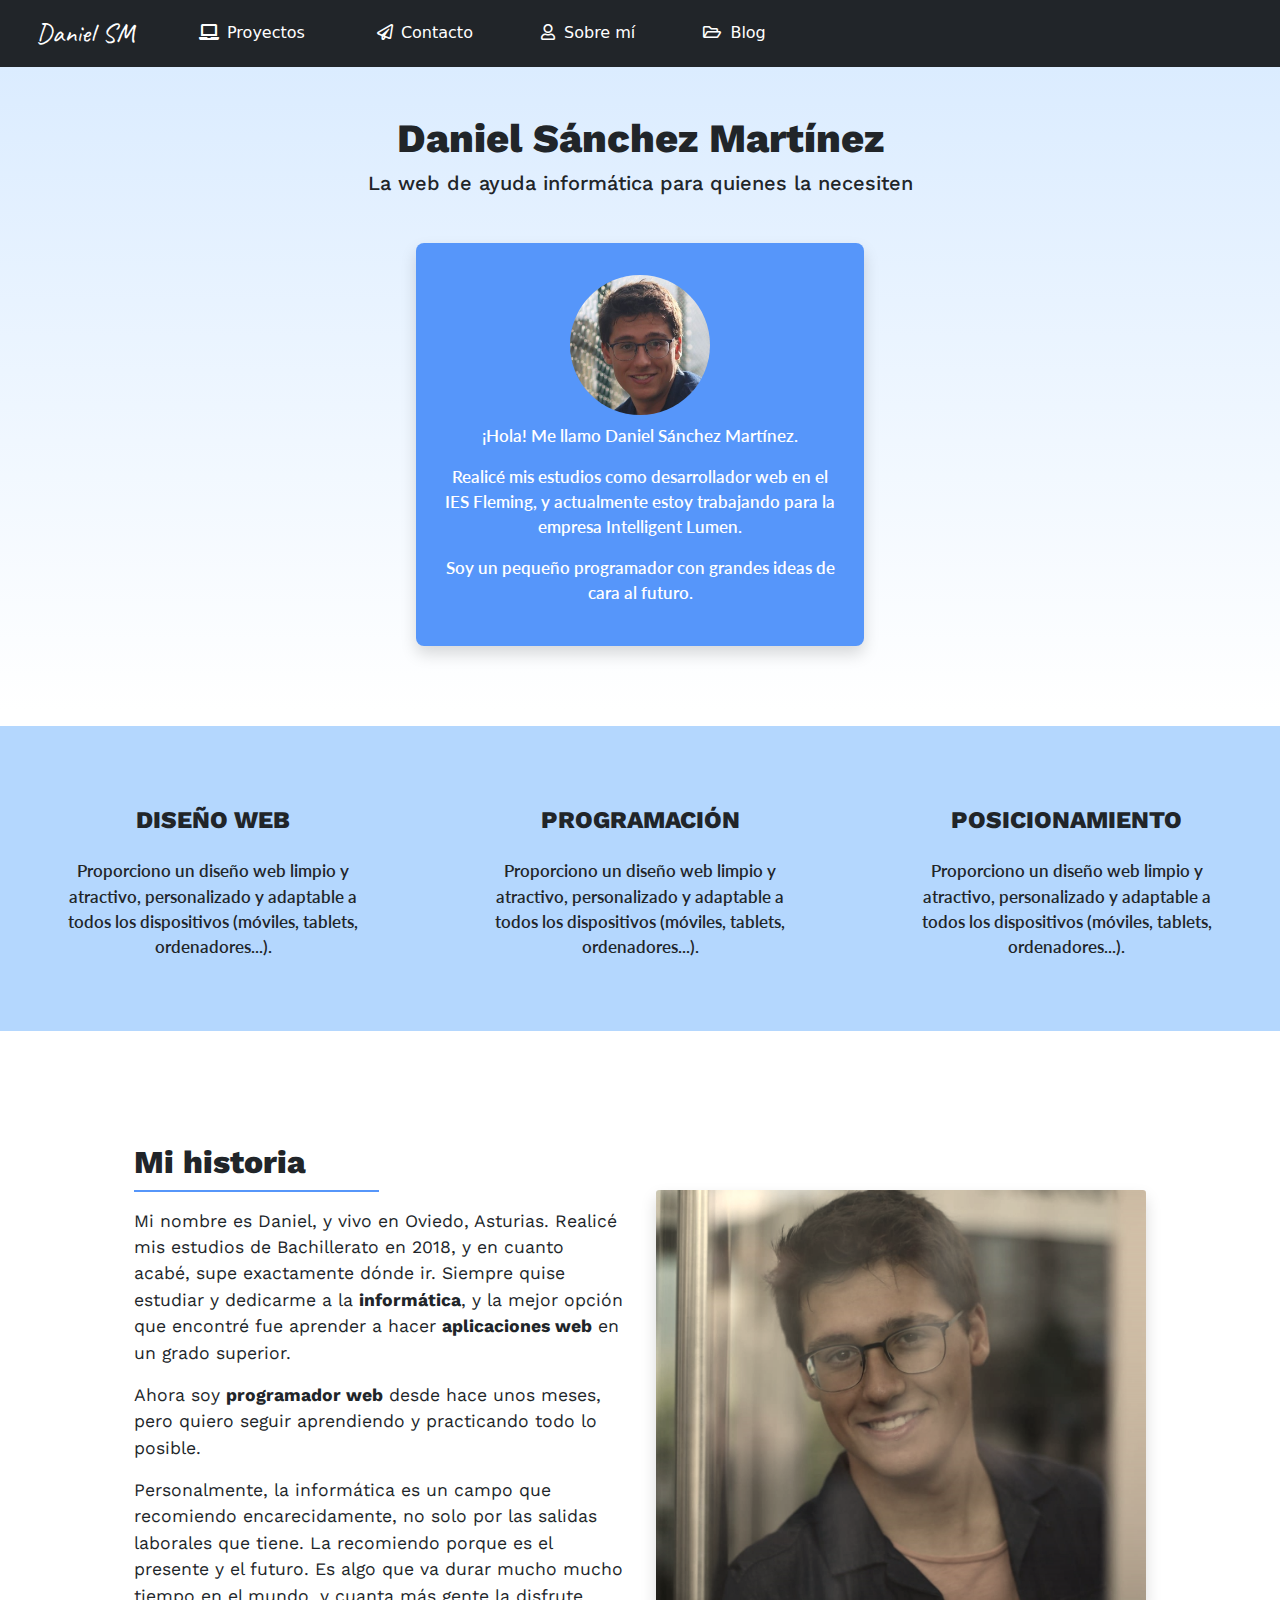
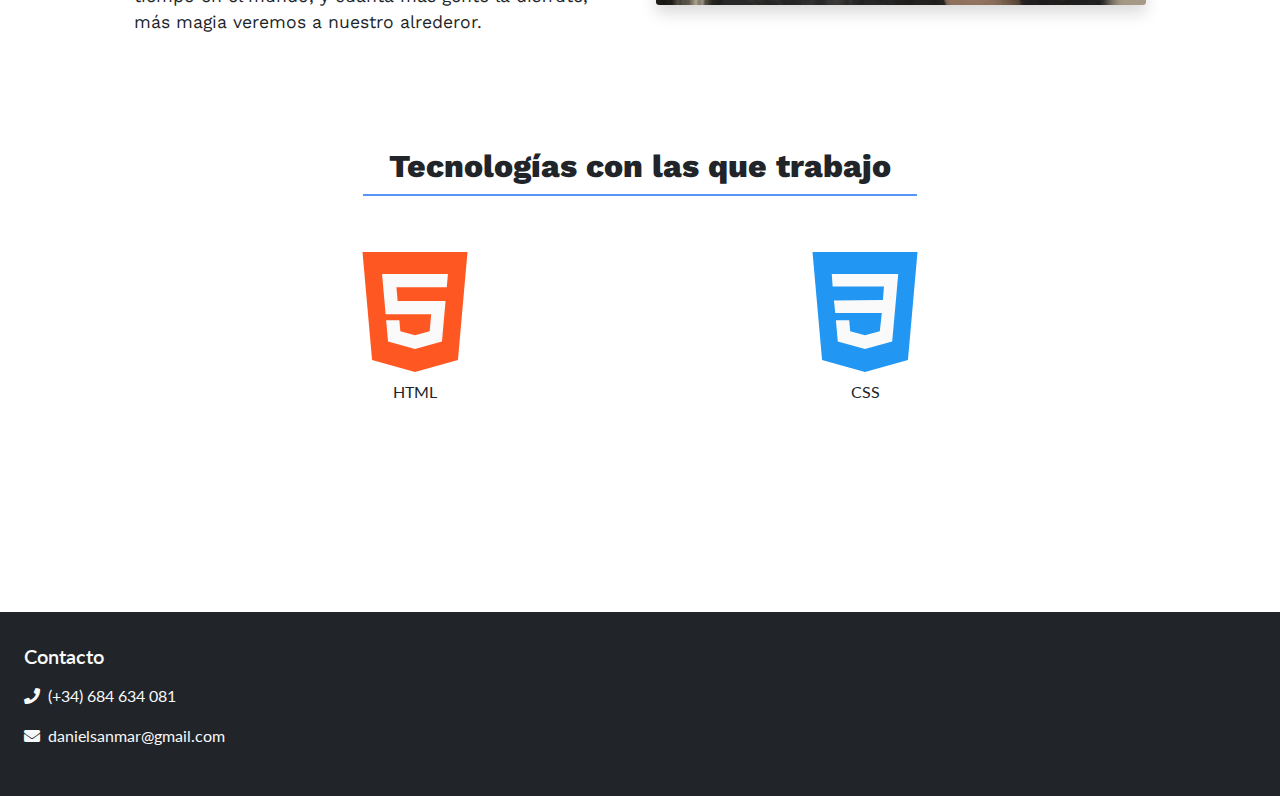
==== index.html @ 7ca1bd74 "Primeros pasos en la creación de una página web personal" ====
<!DOCTYPE html>
<html lang="es" dir="ltr">
  <head>
    <meta charset="utf-8">
    <meta name="viewport" content="width=device-width, initial-scale=1.0">
    <title> Web - Daniel Sánchez Martínez </title>
    <!-- CSS -->
    <link rel="stylesheet" href="bootstrap/css/bootstrap.min.css">
    <link rel="stylesheet" href="css/style.css">
    <link rel="stylesheet" href="css/mediaQuerys.css">
    <!-- JS -->
    <script src="bootstrap/js/bootstrap.min.js"></script>
    <script src="jquery/jquery.min.js"></script>
    <!-- FontAwesome -->
    <link href="https://use.fontawesome.com/releases/v5.0.4/css/all.css" rel="stylesheet">
  </head>
  <body>

    <!-- LOGO E ÍNDICE -->
    <nav class="navbar navbar-expand-lg navbar-dark bg-dark">
      <div class="container-fluid">
        <a class="navbar-brand mx-4" href="#">Daniel SM</a>
        <button class="navbar-toggler" type="button" data-bs-toggle="collapse" data-bs-target="#navbarSupportedContent" aria-controls="navbarSupportedContent" aria-expanded="false" aria-label="Toggle navigation">
          <span class="navbar-toggler-icon"></span>
        </button>
        <div class="collapse navbar-collapse" id="navbarSupportedContent">
          <ul class="navbar-nav me-auto mb-2 mb-lg-0 text-center text-lg-left">
            <li class="nav-item mx-4">
              <a class="nav-link active" href="#"><i class="fas fa-laptop px-2"></i></i>Proyectos</a>
            </li>
            <li class="nav-item mx-4">
              <a class="nav-link active" href=""><i class="far fa-paper-plane px-2"></i>Contacto</a>
            </li>
            <li class="nav-item mx-4">
              <a class="nav-link active" href="#about-me"><i class="far fa-user px-1"></i> Sobre mí</a>
            </li>
            <li class="nav-item mx-4">
              <a class="nav-link active" href="#"><i class="far fa-folder-open px-1"></i> Blog</a>
            </li>
          </ul>
        </div>
      </div>
    </nav>

    <!-- TÍTULO Y CAJA DE PRESENTACIÓN -->
    <header class="text-center pt-5 pb-3 bg-danger">

      <!-- Título y subtítulo -->
      <h1 class="title">Daniel Sánchez Martínez</h1>
      <h5 class="subtitle">La web de ayuda informática para quienes la necesiten</h5>

      <!-- Tarjeta de presentación -->
      <div class="profile mx-auto my-5 p-4 shadow">
        <img src="img/perfil.jpg" class="img-profile my-2">
        <p>¡Hola! Me llamo Daniel Sánchez Martínez.</p>
        <p>Realicé mis estudios como desarrollador web en el IES Fleming,
           y actualmente estoy trabajando para la empresa Intelligent Lumen.</p>
        <p>Soy un pequeño programador con grandes ideas de cara al futuro.</p>
      </div>

    </header>

    <!-- Datos a destacar -->
    <section class="row mx-auto d-flex justify-content-between py-3">

      <div class="skills col-12 col-lg-4 p-4 text-center">
        <div class="m-2 p-4 ">
          <h4 class="my-4">DISEÑO WEB</h4>
          <p>Proporciono un diseño web limpio y atractivo, personalizado y adaptable a
             todos los dispositivos (móviles, tablets, ordenadores...).</p>
        </div>
      </div>

      <div class="skills col-12 col-lg-4 p-4 text-center">
        <div class="m-2 p-4 ">
          <h4 class="my-4">PROGRAMACIÓN</h4>
          <p>Proporciono un diseño web limpio y atractivo, personalizado y adaptable a
             todos los dispositivos (móviles, tablets, ordenadores...).</p>
        </div>
      </div>

      <div class="skills col-12 col-lg-4 p-4 text-center">
        <div class="m-2 p-4 ">
          <h4 class="my-4">POSICIONAMIENTO</h4>
          <p>Proporciono un diseño web limpio y atractivo, personalizado y adaptable a
             todos los dispositivos (móviles, tablets, ordenadores...).</p>
        </div>
      </div>

    </section>


    <main class="main my-5">

      <section id="about-me" class="about container row px-5 justify-content-around mx-auto align-items-center my-5 py-5">

        <!-- Historia - Texto -->
        <div class="about-text col-6 px-3">

          <h2 class="mb-3 pb-2">Mi historia</h2>

          <p>Mi nombre es Daniel, y vivo en Oviedo, Asturias.
             Realicé mis estudios de Bachillerato en 2018, y en cuanto acabé, supe
             exactamente dónde ir.
             Siempre quise estudiar y dedicarme a la <b>informática</b>, y la mejor opción
             que encontré fue aprender a hacer <b>aplicaciones web</b> en un grado superior.</p>

          <p>Ahora soy <b>programador web</b> desde hace unos meses, pero quiero seguir aprendiendo
             y practicando todo lo posible.</p>

          <p>Personalmente, la informática es un campo que recomiendo encarecidamente,
             no solo por las salidas laborales que tiene. La recomiendo porque es el presente
             y el futuro. Es algo que va durar mucho mucho tiempo en el mundo, y cuanta más
             gente la disfrute, más magia veremos a nuestro alrederor.</p>

        </div>

        <!-- Historia - Imagen -->
        <div class="about-img col-6 px-3">
          <img src="img/yo1.jpg" class="shadow">
        </div>

      <section>

      <section id="knowledge" class="knowledge container row px-5 justify-content-around mx-auto align-items-center my-5 py-5">

        <h2 class="text-center b-3 pb-2">Tecnologías con las que trabajo</h2>

        <div class="icons d-flex align-content-center justify-content-around mt-5">

          <div class="icon text-center">
            <img src="icons/html.svg" class="mb-2" width="40%">
            <p>HTML</p>
          </div>

          <div class="icon text-center">
            <img src="icons/css.svg" class="mb-2" width="40%">
            <p>CSS</p>
          </div>

        </div>


      <section>

    </main>







    <!-- PIE DE PÁGINA -->
    <footer class="footer mt-auto py-3 bg-dark">
      <div class="container row text-light py-3">

        <div class="footer-contact text-light">
          <h5 class="mb-3">Contacto</h5>
          <p><i class="fas fa-phone pe-1"></i> (+34) 684 634 081</p>
          <p><i class="fas fa-envelope pe-1"></i> danielsanmar@gmail.com</p>
        </div>

      </div>
    </footer>


  </body>
</html>
---- css/style.css ----
@import url('https://fonts.googleapis.com/css2?family=Work+Sans:wght@300&display=swap');
@import url('https://fonts.googleapis.com/css2?family=Lato:wght@300&display=swap');
@import url('https://fonts.googleapis.com/css2?family=Caveat:wght@700&display=swap');

@font-face {
  font-family: retro;
  src: url(../img/retro.ttf);
  font-weight: bold;
}
/********************************************/
/* ELEMENTOS ESTRUCTURALES */
/********************************************/
html, body{
  margin: 0;
  padding: 0;
}
p, h5{
  font-family: 'Lato', sans-serif;
}

/********************************************/
/* HEADER Y NAVBAR */
/********************************************/
header{
  background-image: linear-gradient(#dbecff, #ffffff);
}
.navbar-brand{
  font-family: 'Caveat', cursive;
  font-size: 170%;
}
.nav-link{
  transition: 0.2s;
}
.nav-link:hover{
  color: #b4d7fe !important;
  transform: scale(1.05);
  text-shadow: 0 0 10px #5696fa !important;
  transition: 0.2s;
}
.title, .subtitle{
  font-family: 'Work Sans', sans-serif;
}
.title{
  font-weight: 800;
}
.profile{
  background: #5696fa;
  color: #ffffff;
  font-size: 105%;
  font-weight: 600;
  width: 35%;
  border-radius: 0.5rem;
}
.img-profile{
  width: 35%;
  border-radius: 50%;
}

/********************************************/
/* TRES CONTENEDORES DE HABILIDADES */
/********************************************/
.skills{
  font-size: 105%;
  font-weight: 600;
  background-color: #b4d7fe;
}
.skills div{
  transition: 0.2s;
  border-radius: 0.5rem;
}
.skills div:hover{
  box-shadow: 0 0 50px #5696fa !important;
  background-color: #d1e7ff;
  transform: scale(1.05);
  transition: 0.2s;
}
.skills h4{
  font-family: 'Work Sans', sans-serif;
  font-weight: 800;
}

/********************************************/
/* SECCIÓN SOBRE MÍ MISMO */
/********************************************/
.about-text h2{
  font-family: 'Work Sans', sans-serif;
  font-weight: 800;
  border-bottom: 2px solid #5696fa;
  width: 50%;
}

.about-text p{
  font-size: 110%;
  font-family: 'Work Sans', sans-serif;
}

.about-img img{
  width: 100%;
  border-radius: 0.2rem;
  filter: sepia(50%);
}

/********************************************/
/* SECCIÓN DE TECNOLOGÍAS */
/********************************************/
.knowledge h2{
  font-family: 'Work Sans', sans-serif;
  font-weight: 800;
  border-bottom: 2px solid #5696fa;
  width: 60%;
}


/* FOOTER */
.footer-contact h5{
  font-weight: 600;
}
---- css/mediaQuerys.css ----
@media only screen and (max-width: 768px) {

  p{
    font-size: 120%;
  }

  .profile{
    width: 80%;
  }

}

@media (min-width: 769px) {

}

@media (min-width: 992px) {

}

@media (min-width: 1200px) {

  p{
    font-size: 100%;
  }

  .profile{
    width: 35%;
  }

}
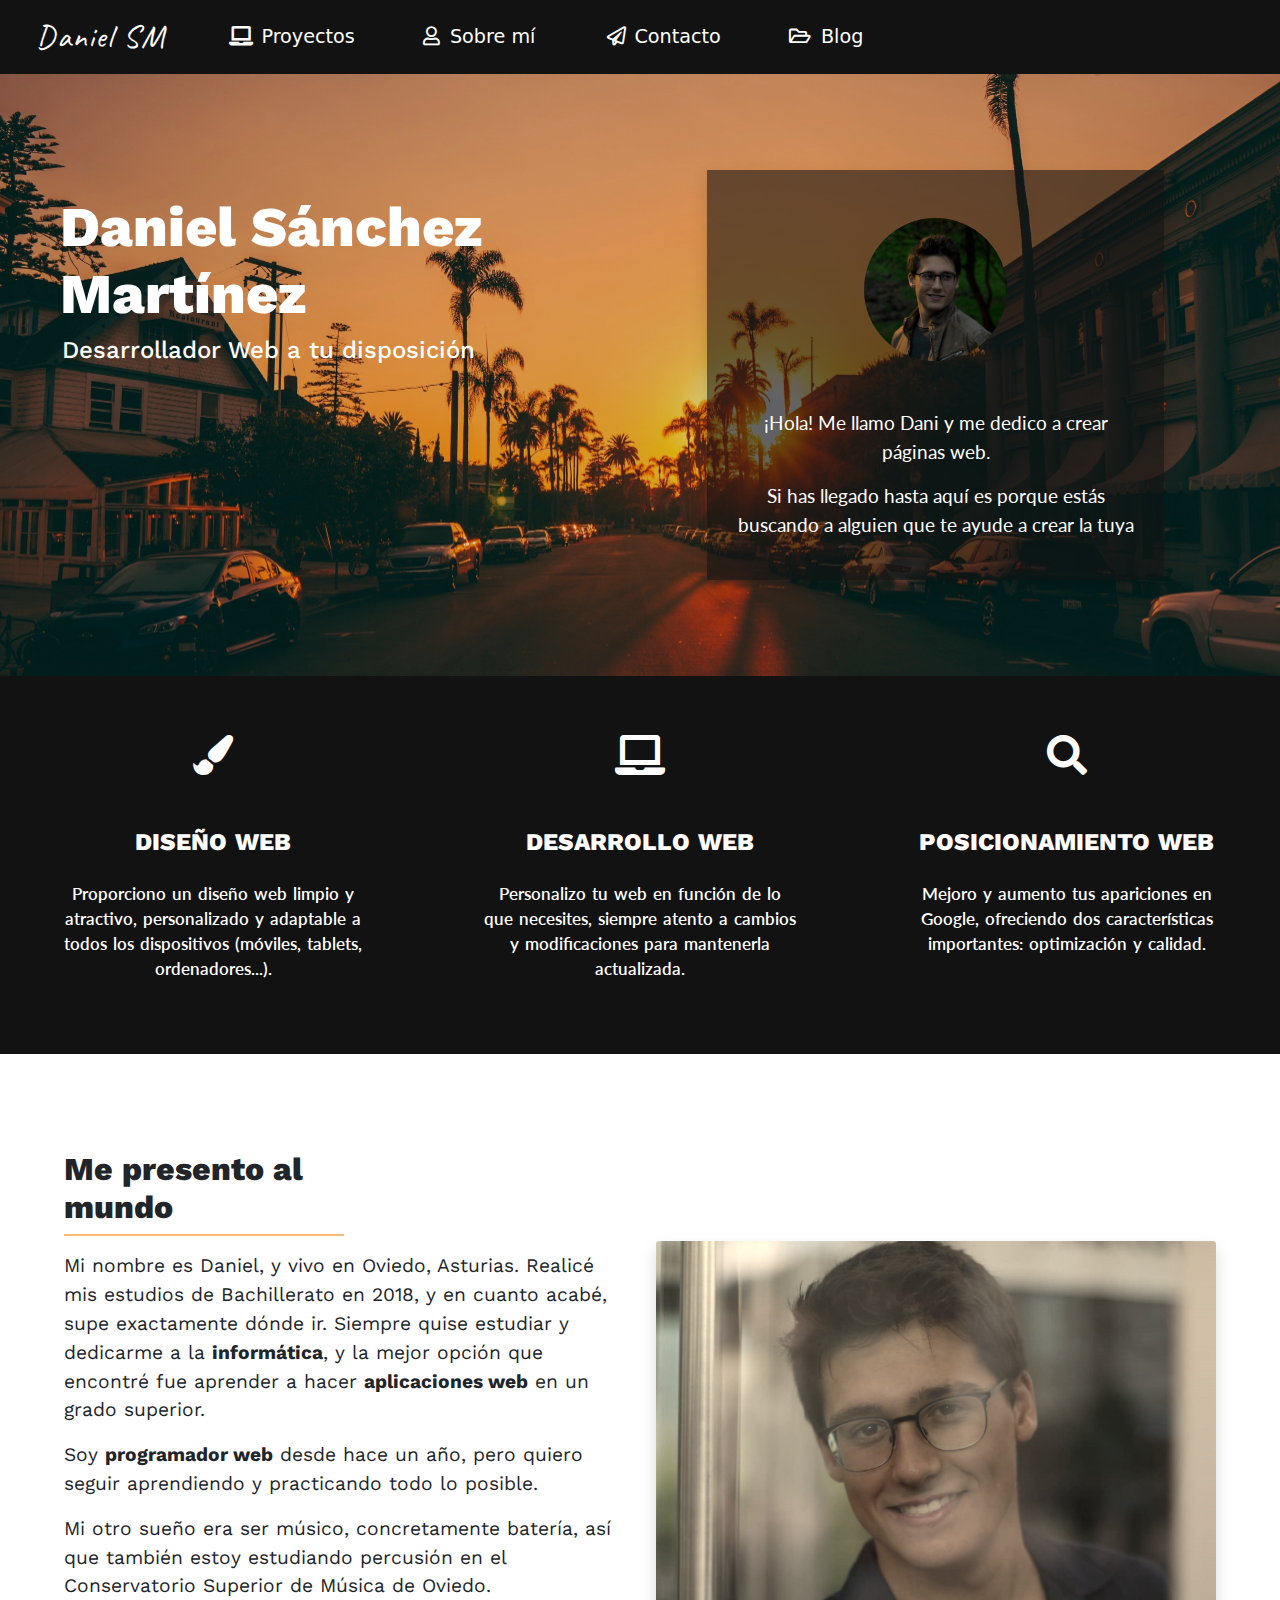
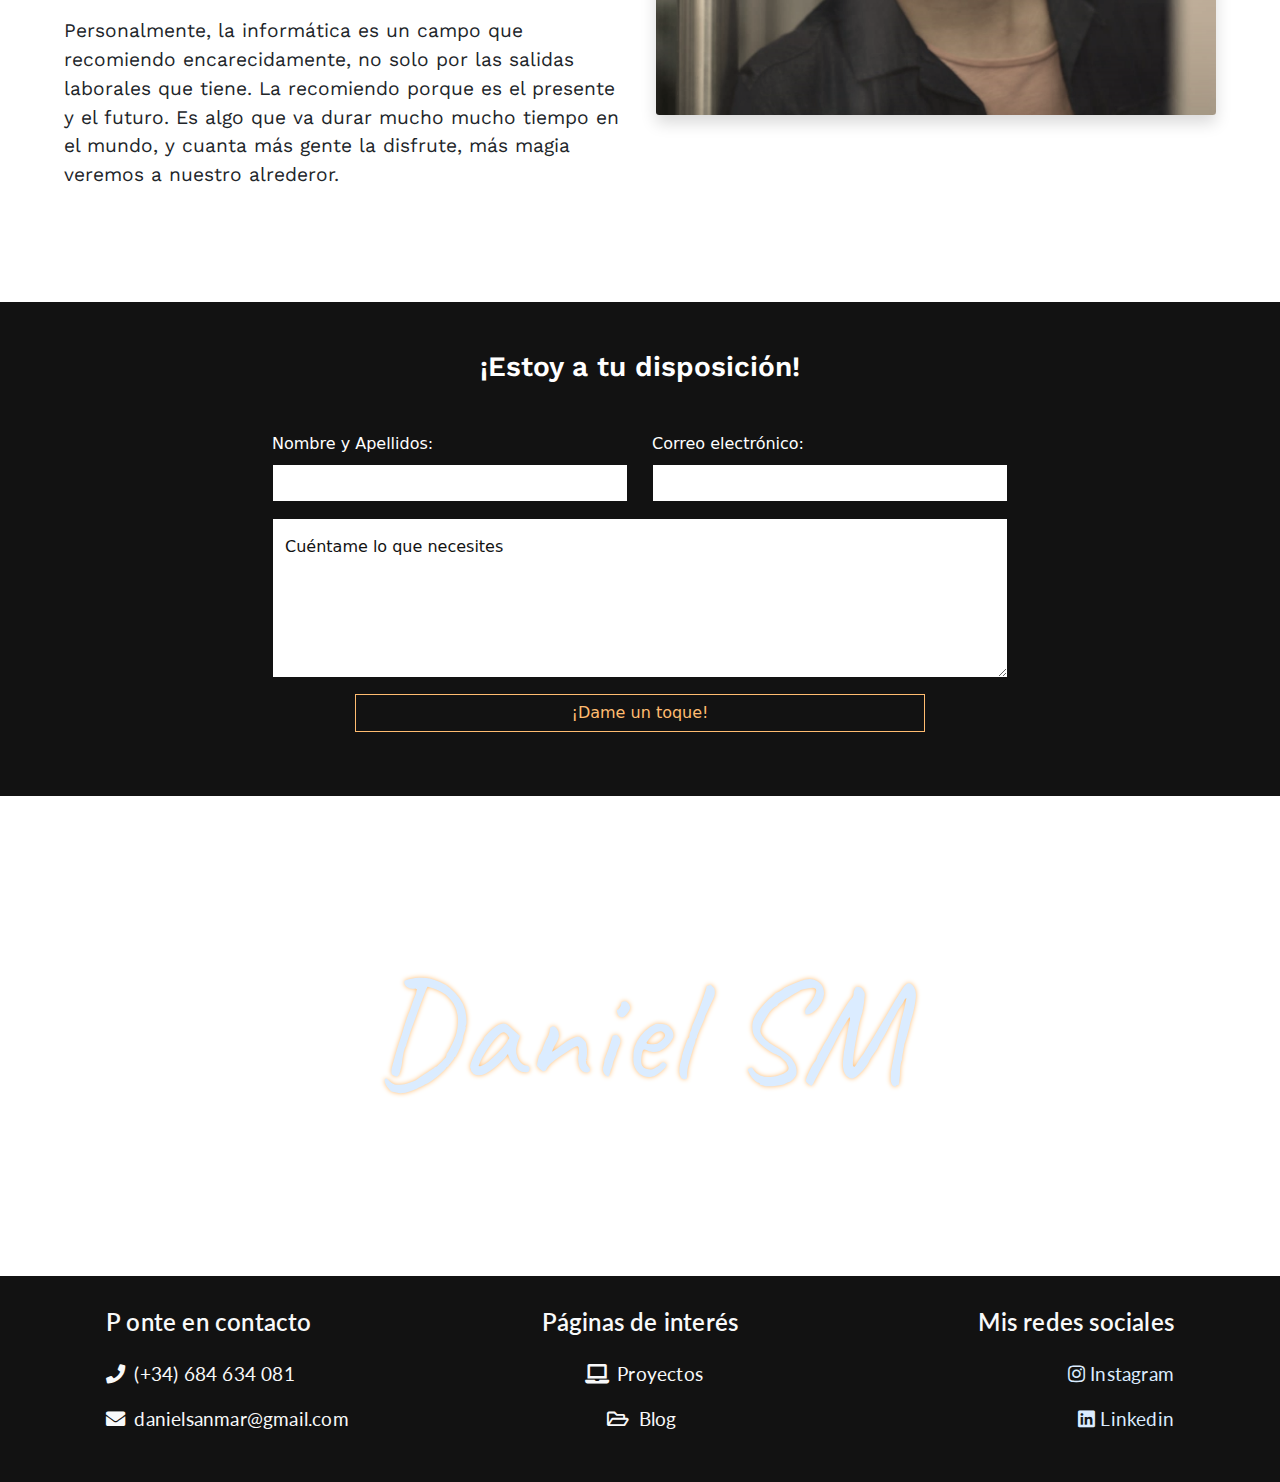
==== commit cae6bd1a: "Primer commit con git" ====
--- a/index.html
+++ b/index.html
@@ -6,13 +6,15 @@
     <title> Web - Daniel Sánchez Martínez </title>
     <!-- CSS -->
     <link rel="stylesheet" href="bootstrap/css/bootstrap.min.css">
-    <link rel="stylesheet" href="css/style.css">
+    <link rel="stylesheet" href="css/styles.css">
     <link rel="stylesheet" href="css/mediaQuerys.css">
     <!-- JS -->
     <script src="bootstrap/js/bootstrap.min.js"></script>
     <script src="jquery/jquery.min.js"></script>
     <!-- FontAwesome -->
     <link href="https://use.fontawesome.com/releases/v5.0.4/css/all.css" rel="stylesheet">
+    <!-- Favicon -->
+    <link rel="icon" type="image/svg" href="favicon.svg"/>
   </head>
   <body>
 
@@ -29,12 +31,12 @@
               <a class="nav-link active" href="#"><i class="fas fa-laptop px-2"></i></i>Proyectos</a>
             </li>
             <li class="nav-item mx-4">
-              <a class="nav-link active" href=""><i class="far fa-paper-plane px-2"></i>Contacto</a>
-            </li>
-            <li class="nav-item mx-4">
               <a class="nav-link active" href="#about-me"><i class="far fa-user px-1"></i> Sobre mí</a>
             </li>
             <li class="nav-item mx-4">
+              <a class="nav-link active" href="#contact"><i class="far fa-paper-plane px-2"></i>Contacto</a>
+            </li>
+            <li class="nav-item mx-4">
               <a class="nav-link active" href="#"><i class="far fa-folder-open px-1"></i> Blog</a>
             </li>
           </ul>
@@ -43,28 +45,31 @@
     </nav>
 
     <!-- TÍTULO Y CAJA DE PRESENTACIÓN -->
-    <header class="text-center pt-5 pb-3 bg-danger">
+    <header class="py-5 row">
 
       <!-- Título y subtítulo -->
-      <h1 class="title">Daniel Sánchez Martínez</h1>
-      <h5 class="subtitle">La web de ayuda informática para quienes la necesiten</h5>
+      <div class="presentation col-5 my-5 p-4 ms-5">
+        <h1 class="title">Daniel Sánchez Martínez</h1>
+        <h5 class="subtitle">Desarrollador Web a tu disposición</h5>
+      </div>
 
       <!-- Tarjeta de presentación -->
-      <div class="profile mx-auto my-5 p-4 shadow">
-        <img src="img/perfil.jpg" class="img-profile my-2">
-        <p>¡Hola! Me llamo Daniel Sánchez Martínez.</p>
-        <p>Realicé mis estudios como desarrollador web en el IES Fleming,
-           y actualmente estoy trabajando para la empresa Intelligent Lumen.</p>
-        <p>Soy un pequeño programador con grandes ideas de cara al futuro.</p>
+      <div class="profile text-center mx-auto my-5 p-4 shadow col-7">
+        <img src="img/perfil.jpg" class="img-profile mt-4 mb-5">
+        <p>¡Hola! Me llamo Dani y me dedico a crear páginas web.</p>
+        <p>Si has llegado hasta aquí es porque estás buscando a alguien que te ayude a crear la tuya
+        </p>
+        <p></p>
       </div>
 
     </header>
 
     <!-- Datos a destacar -->
-    <section class="row mx-auto d-flex justify-content-between py-3">
+    <section class="row mx-auto d-flex justify-content-between">
 
       <div class="skills col-12 col-lg-4 p-4 text-center">
-        <div class="m-2 p-4 ">
+        <div class="m-2 p-4">
+          <h1 class="mb-5"><i class="fas fa-paint-brush"></i></h1>
           <h4 class="my-4">DISEÑO WEB</h4>
           <p>Proporciono un diseño web limpio y atractivo, personalizado y adaptable a
              todos los dispositivos (móviles, tablets, ordenadores...).</p>
@@ -72,98 +77,129 @@
       </div>
 
       <div class="skills col-12 col-lg-4 p-4 text-center">
-        <div class="m-2 p-4 ">
-          <h4 class="my-4">PROGRAMACIÓN</h4>
-          <p>Proporciono un diseño web limpio y atractivo, personalizado y adaptable a
-             todos los dispositivos (móviles, tablets, ordenadores...).</p>
+        <div class="m-2 p-4">
+          <h1 class="mb-5"><i class="fas fa-laptop"></i></h1>
+          <h4 class="my-4">DESARROLLO WEB</h4>
+          <p>Personalizo tu web en función de lo que necesites, siempre atento
+             a cambios y modificaciones para mantenerla actualizada.
+          </p>
         </div>
       </div>
 
       <div class="skills col-12 col-lg-4 p-4 text-center">
-        <div class="m-2 p-4 ">
-          <h4 class="my-4">POSICIONAMIENTO</h4>
-          <p>Proporciono un diseño web limpio y atractivo, personalizado y adaptable a
-             todos los dispositivos (móviles, tablets, ordenadores...).</p>
+        <div class="m-2 p-4">
+          <h1 class="mb-5"><i class="fas fa-search"></i></i></h1>
+          <h4 class="my-4">POSICIONAMIENTO WEB</h4>
+          <p>Mejoro y aumento tus apariciones en Google, ofreciendo dos 
+            características importantes: optimización y calidad.</p>
         </div>
       </div>
 
     </section>
 
 
-    <main class="main my-5">
-
-      <section id="about-me" class="about container row px-5 justify-content-around mx-auto align-items-center my-5 py-5">
+    <main class="main my-5"> 
+
+      <section id="about-me" class="about row px-lg-5 justify-content-around mx-auto align-items-center my-5 py-5">
 
         <!-- Historia - Texto -->
-        <div class="about-text col-6 px-3">
-
-          <h2 class="mb-3 pb-2">Mi historia</h2>
+        <div class="about-text col-12 col-lg-6 px-3 container">
+
+          <h2 class="mb-3 pb-2">Me presento al mundo</h2>
 
           <p>Mi nombre es Daniel, y vivo en Oviedo, Asturias.
              Realicé mis estudios de Bachillerato en 2018, y en cuanto acabé, supe
              exactamente dónde ir.
              Siempre quise estudiar y dedicarme a la <b>informática</b>, y la mejor opción
-             que encontré fue aprender a hacer <b>aplicaciones web</b> en un grado superior.</p>
-
-          <p>Ahora soy <b>programador web</b> desde hace unos meses, pero quiero seguir aprendiendo
-             y practicando todo lo posible.</p>
+             que encontré fue aprender a hacer <b>aplicaciones web</b> en un grado superior.
+          </p>
+
+          <p>Soy <b>programador web</b> desde hace un año, pero quiero seguir aprendiendo
+             y practicando todo lo posible.
+          </p>
+
+          <p>Mi otro sueño era ser músico, concretamente batería, así que también estoy 
+             estudiando percusión en el Conservatorio Superior de Música de Oviedo.
+          </p>
 
           <p>Personalmente, la informática es un campo que recomiendo encarecidamente,
              no solo por las salidas laborales que tiene. La recomiendo porque es el presente
              y el futuro. Es algo que va durar mucho mucho tiempo en el mundo, y cuanta más
-             gente la disfrute, más magia veremos a nuestro alrederor.</p>
+             gente la disfrute, más magia veremos a nuestro alrederor.
+          </p>
 
         </div>
 
         <!-- Historia - Imagen -->
-        <div class="about-img col-6 px-3">
+        <div class="about-img col-12 col-lg-6 px-3">
           <img src="img/yo1.jpg" class="shadow">
         </div>
 
-      <section>
-
-      <section id="knowledge" class="knowledge container row px-5 justify-content-around mx-auto align-items-center my-5 py-5">
-
-        <h2 class="text-center b-3 pb-2">Tecnologías con las que trabajo</h2>
-
-        <div class="icons d-flex align-content-center justify-content-around mt-5">
-
-          <div class="icon text-center">
-            <img src="icons/html.svg" class="mb-2" width="40%">
-            <p>HTML</p>
+      </section>
+
+    </main>
+
+    <!-- Formulario de contacto -->
+    <section id="contact" class="contact">
+      <div class="container py-5">
+        <h3 class="text-center mb-5">¡Estoy a tu disposición!</h3>
+        <form class="form row justify-content-center">
+
+          <div class="mb-3 col-12 col-lg-4">
+            <label for="nombre" class="form-label">Nombre y Apellidos:</label>
+            <input type="text" class="form-control" id="nombre">
           </div>
 
-          <div class="icon text-center">
-            <img src="icons/css.svg" class="mb-2" width="40%">
-            <p>CSS</p>
+          <div class="mb-3 col-12 col-lg-4">
+            <label for="correo" class="form-label">Correo electrónico:</label>
+            <input type="email" class="form-control" id="correo">
           </div>
 
-        </div>
-
-
-      <section>
-
-    </main>
-
-
-
-
-
+          <div class="form-floating col-12 col-lg-8">
+            <textarea class="form-control" placeholder="Leave a comment here" id="mensaje" style="height:10rem"></textarea>
+            <label for="mensaje" class="px-4">Cuéntame lo que necesites</label>
+          </div>
+
+          <button type="submit" class="btn btn-outline-primary btn-send my-3">¡Dame un toque!</button>
+        </form>
+      </div>
+    </section>
+
+
+    <!-- Sección de relleno -->
+    <section class="fill text-center">
+      <p>Daniel SM</p>
+    </section>
 
 
     <!-- PIE DE PÁGINA -->
     <footer class="footer mt-auto py-3 bg-dark">
-      <div class="container row text-light py-3">
-
-        <div class="footer-contact text-light">
-          <h5 class="mb-3">Contacto</h5>
+      <div class="container row text-light py-3 mx-auto">
+
+        <div class="footer-contact text-light col-4">
+          <h5 class="mb-4">P onte en contacto</h5>
           <p><i class="fas fa-phone pe-1"></i> (+34) 684 634 081</p>
           <p><i class="fas fa-envelope pe-1"></i> danielsanmar@gmail.com</p>
         </div>
 
+        <div class="footer-contact text-light col-4 text-center">
+          <h5 class="mb-4">Páginas de interés</h5>
+          <p><i class="fas fa-laptop px-2"></i></i>Proyectos</p>
+          <p><i class="far fa-folder-open px-1"></i> Blog</p>
+        </div>
+
+        <div class="footer-contact text-light col-4 text-end">
+          <h5 class="mb-4">Mis redes sociales</h5>
+          <p class="social"><a href="https://www.instagram.com/"><i class="fab fa-instagram"></i> Instagram </a></p>
+          <p class="social"><a href="https://www.linkedin.com/"><i class="fab fa-linkedin"></i> Linkedin </a></p>
+        </div>
+
       </div>
     </footer>
 
 
   </body>
 </html>
+
+
+
--- a/css/styles.css
+++ b/css/styles.css
@@ -0,0 +1,282 @@
+@import url('https://fonts.googleapis.com/css2?family=Work+Sans:wght@300&display=swap');
+@import url('https://fonts.googleapis.com/css2?family=Lato:wght@300&display=swap');
+@import url('https://fonts.googleapis.com/css2?family=Caveat:wght@700&display=swap');
+
+/********************************************/
+/** VARIABLES                              **/
+/********************************************/
+
+:root{
+  /* Colores */
+  --color-primary: #ffbc70;
+  --color-secondary: #b4d7fe;
+  --color-light: #dbecff;
+  --color-dark: #121212;
+  --color-white: #ffffff;
+
+  /* Tamaños de fuente */
+  --font-xxl: 350%;
+  --font-xl: 200%;
+  --font-l: 150%;
+  --font-m: 120%;
+  --font-s: 100%;
+  --font-xs: 90%;
+
+  /* Grosores de fuente*/
+  --font-wmax: 800;
+  --font-wmin: 600;
+
+  /* Fuentes */
+  --font-lato: 'Lato', sans-serif;
+  --font-work: 'Work Sans', sans-serif;
+  --font-caveat: 'Caveat', cursive;
+
+  /* Transiciones */
+  --transition-mid: 0.4s;
+  --transition-fast: 0.2s;
+
+  /* Borde de esquinas */
+  --border-radius-none: 0px;
+  --border-radius-mid: 0.5rem;
+  --border-radius-big: 50%;
+  --border-radius-small: 0.2rem;
+}
+
+
+/********************************************/
+/** ELEMENTOS ESTRUCTURALES                **/
+/********************************************/
+html, body{
+  margin: 0;
+  padding: 0;
+  overflow-x: hidden;
+}
+p, h5{
+  font-family: 'Lato', sans-serif;
+}
+
+h3{
+  font-family: 'Work Sans', sans-serif;
+  font-weight: 600;
+}
+
+/********************************************/
+/** HEADER Y NAVBAR                        **/
+/********************************************/
+header{
+  background-image:     
+  linear-gradient(
+    rgba(0, 0, 0, 0.15),
+    rgba(0, 0, 0, 0.15)
+  ),url(../img/backgroundDiv1.jpg);
+  background-position: center;
+  background-repeat: no-repeat;
+  background-attachment: fixed;
+  background-size: 100%;
+}
+.navbar{
+  background-color: var(--color-dark) !important;
+}
+.navbar-brand{
+  font-family: var(--font-caveat);
+  font-size: var(--font-xl);
+  letter-spacing: 0.1rem;
+}
+.nav-link{
+  font-size: var(--font-m);
+  transition: var(--transition-fast);
+}
+.nav-link:hover{
+  color: var(--color-primary) !important;
+  transition: var(--transition-fast);
+}
+.title, .subtitle{
+  font-family: var(--font-work);
+  color: var(--color-white);
+}
+.title{
+  font-weight: var(--font-wmax);
+  font-size: var(--font-xxl) !important;
+}
+
+.subtitle{
+  font-size: var(--font-l) !important;
+  margin-left: 2px;
+}
+
+.profile{
+  background: #12121290;
+  color: var(--color-white);
+  font-size: var(--font-m);
+  font-weight: var(--font-min);
+  width: 35%;
+}
+.img-profile{
+  width: 35%;
+  border-radius: var(--border-radius-big);
+}
+
+/********************************************/
+/** TRES CONTENEDORES DE HABILIDADES       **/
+/********************************************/
+.skills{
+  word-spacing: 2px;
+  color: var(--color-white);
+  font-size: 105%;
+  font-weight: 600;
+  background-color: var(--color-dark);
+  transition: 0.3s;
+}
+
+.skills:hover{
+  box-shadow: 0px 0px 30px var(--color-dark);
+  transition:  var(--transition-fast); 
+  cursor: pointer;
+}
+
+.skills h4{
+  font-family: var(--font-work);
+  font-weight: var(--font-wmax);
+}
+
+/********************************************/
+/** SECCIÓN SOBRE MÍ MISMO                 **/
+/********************************************/
+.about-text h2{
+  font-family: var(--font-work);
+  font-weight: var(--font-wmax);
+  border-bottom: 2px solid var(--color-primary);
+  width: 50%;
+}
+
+.about-text p{
+  font-size: var(--font-m);
+  font-family: var(--font-work);
+}
+
+.about-img img{
+  width: 100%;
+  border-radius: var(--border-radius-small);
+  filter: sepia(50%);
+}
+
+/********************************************/
+/** SECCIÓN DEL FORMULARIO                 **/
+/********************************************/
+.contact{
+  background: var(--color-dark);
+  color: var(--color-white);
+}
+
+.form-control{
+  border: 1px solid var(--color-dark);
+  border-radius: var(--border-radius-none);
+}
+
+.form-control:focus{
+  outline: none !important;
+  box-shadow: 0px 0px 5px var(--color-primary);
+  border: 1px solid var(--color-primary);
+  border-radius: var(--border-radius-none);
+}
+
+.form-floating{
+  color: var(--color-dark)
+}
+
+.btn-send, .btn-send:hover{
+  border: 1px solid var(--color-primary);
+  border-radius: var(--border-radius-none);
+  color: var(--color-primary);
+  width: 50%;
+}
+.btn-send:hover{
+  background: var(--color-primary);
+  color: var(--color-dark);
+}
+
+.fill{
+  height: 30rem;
+  background-image: url(../img/backgroundDiv2.jpg);
+  background-position: center;
+  background-repeat: no-repeat;
+  background-attachment: fixed;
+  background-size: 100%;
+}
+
+.fill p{
+  color: var(--color-light);
+  font-size: 900%;
+  font-family: var(--font-caveat);
+  letter-spacing: 0.1rem;
+  padding-top: 8rem;
+  text-shadow: 0px 0px 5px var(--color-primary);
+}
+
+
+/********************************************/
+/** FOOTER                                 **/
+/********************************************/
+.footer{
+  background: var(--color-dark) !important;
+}
+.footer-contact{
+  letter-spacing: 0.2px;
+}
+
+.footer-contact h5{
+  font-weight: var(--font-wmin);
+  font-size: var(--font-l);
+}
+
+.footer-contact p{
+  font-size: var(--font-m);
+}
+
+.social a{
+  color: var(--color-light) !important;
+  text-decoration: none !important;
+  transition: var(--transition-fast);
+}
+
+.social a:hover{
+  color: var(--color-primary) !important;
+  transition: var(--transition-fast);
+}
+
+
+
+
+
+
+
+/********************************************/
+/** SCROLLBAR                              **/
+/********************************************/
+
+*::selection {
+  background-color: var(--color-primary);
+  color: var(--color-dark);
+}
+
+body::-webkit-scrollbar {
+    -webkit-appearance: none;
+}
+
+body::-webkit-scrollbar:vertical {
+    width: 1rem;
+}
+
+body::-webkit-scrollbar-thumb {
+    background-color: var(--color-dark);
+    border: 2px solid var(--color-white);
+}
+
+body::-webkit-scrollbar-thumb:hover {
+    background-color: #1f1f1f;
+    border: 2px solid var(--color-white);
+}
+
+/* body::-webkit-scrollbar-track {
+    
+} */
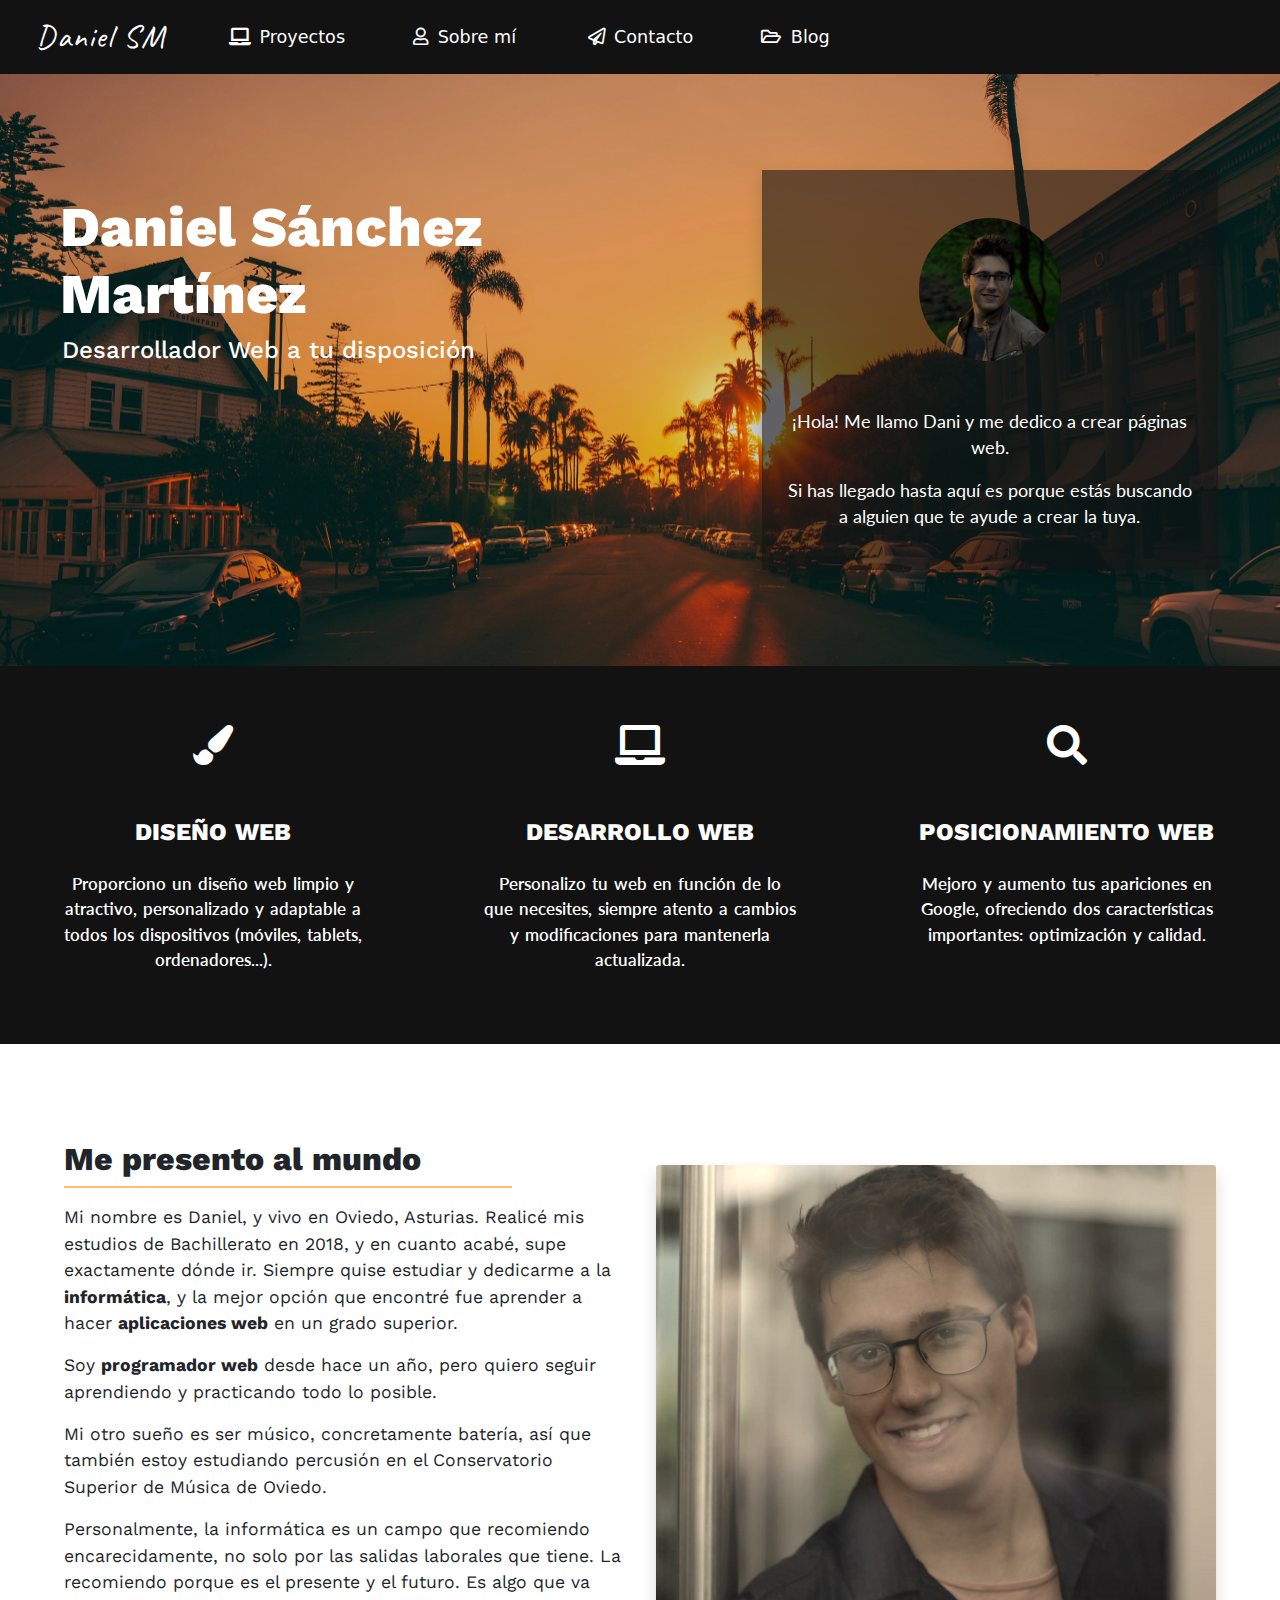
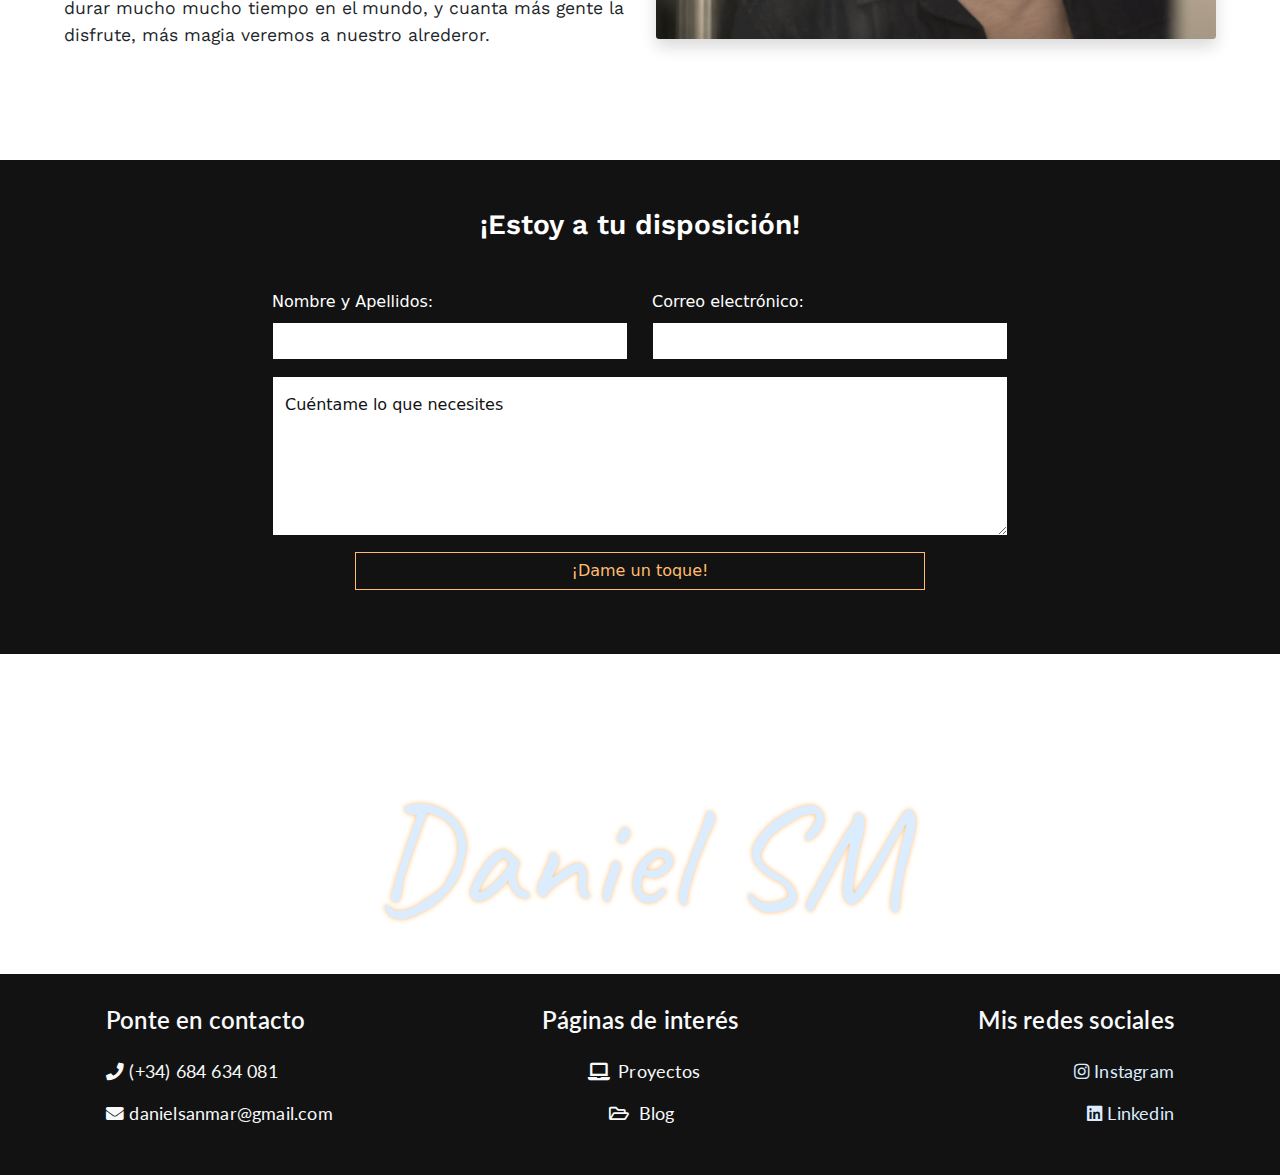
==== commit dbd44166: "Adaptado a móvil index.html" ====
--- a/index.html
+++ b/index.html
@@ -45,19 +45,19 @@
     </nav>
 
     <!-- TÍTULO Y CAJA DE PRESENTACIÓN -->
-    <header class="py-5 row">
+    <header class="py-xl-5 row">
 
       <!-- Título y subtítulo -->
-      <div class="presentation col-5 my-5 p-4 ms-5">
+      <div class="presentation col-12 col-xl-6 my-5 p-4 ms-xl-5 text-center text-xl-start">
         <h1 class="title">Daniel Sánchez Martínez</h1>
-        <h5 class="subtitle">Desarrollador Web a tu disposición</h5>
+        <h5 class="subtitle mt-5 mt-xl-0">Desarrollador Web a tu disposición</h5>
       </div>
 
       <!-- Tarjeta de presentación -->
-      <div class="profile text-center mx-auto my-5 p-4 shadow col-7">
+      <div class="profile text-center mx-auto my-5 p-4 shadow col-12 col-xl-6">
         <img src="img/perfil.jpg" class="img-profile mt-4 mb-5">
         <p>¡Hola! Me llamo Dani y me dedico a crear páginas web.</p>
-        <p>Si has llegado hasta aquí es porque estás buscando a alguien que te ayude a crear la tuya
+        <p>Si has llegado hasta aquí es porque estás buscando a alguien que te ayude a crear la tuya.
         </p>
         <p></p>
       </div>
@@ -118,7 +118,7 @@
              y practicando todo lo posible.
           </p>
 
-          <p>Mi otro sueño era ser músico, concretamente batería, así que también estoy 
+          <p>Mi otro sueño es ser músico, concretamente batería, así que también estoy 
              estudiando percusión en el Conservatorio Superior de Música de Oviedo.
           </p>
 
@@ -131,7 +131,7 @@
         </div>
 
         <!-- Historia - Imagen -->
-        <div class="about-img col-12 col-lg-6 px-3">
+        <div class="about-img col-12 col-lg-6 px-3 mt-4 mt-xl-0">
           <img src="img/yo1.jpg" class="shadow">
         </div>
 
@@ -176,22 +176,22 @@
     <footer class="footer mt-auto py-3 bg-dark">
       <div class="container row text-light py-3 mx-auto">
 
-        <div class="footer-contact text-light col-4">
-          <h5 class="mb-4">P onte en contacto</h5>
-          <p><i class="fas fa-phone pe-1"></i> (+34) 684 634 081</p>
-          <p><i class="fas fa-envelope pe-1"></i> danielsanmar@gmail.com</p>
-        </div>
-
-        <div class="footer-contact text-light col-4 text-center">
+        <div class="footer-contact text-light col-12 col-xl-4 my-3 my-xl-0">
+          <h5 class="mb-4">Ponte en contacto</h5>
+          <p><i class="fas fa-phone pe-1 px-2 px-xl-0"></i> (+34) 684 634 081</p>
+          <p><i class="fas fa-envelope pe-1 px-2 px-xl-0"></i> danielsanmar@gmail.com</p>
+        </div>
+
+        <div class="footer-contact text-light col-12 col-xl-4 text-start text-xl-center my-3 my-xl-0">
           <h5 class="mb-4">Páginas de interés</h5>
           <p><i class="fas fa-laptop px-2"></i></i>Proyectos</p>
-          <p><i class="far fa-folder-open px-1"></i> Blog</p>
-        </div>
-
-        <div class="footer-contact text-light col-4 text-end">
+          <p><i class="far fa-folder-open px-2 px-xl-1"></i> Blog</p>
+        </div>
+
+        <div class="footer-contact text-light col-12 col-xl-4 text-start text-xl-end my-3 my-xl-0">
           <h5 class="mb-4">Mis redes sociales</h5>
-          <p class="social"><a href="https://www.instagram.com/"><i class="fab fa-instagram"></i> Instagram </a></p>
-          <p class="social"><a href="https://www.linkedin.com/"><i class="fab fa-linkedin"></i> Linkedin </a></p>
+          <p class="social px-2 px-xl-0"><a href="https://www.instagram.com/"><i class="fab fa-instagram"></i>  Instagram </a></p>
+          <p class="social px-2 px-xl-0"><a href="https://www.linkedin.com/"><i class="fab fa-linkedin"></i>  Linkedin </a></p>
         </div>
 
       </div>
--- a/css/styles.css
+++ b/css/styles.css
@@ -18,7 +18,7 @@
   --font-xxl: 350%;
   --font-xl: 200%;
   --font-l: 150%;
-  --font-m: 120%;
+  --font-m: 110%;
   --font-s: 100%;
   --font-xs: 90%;
 
@@ -74,6 +74,19 @@
   background-attachment: fixed;
   background-size: 100%;
 }
+.navbar-toggler, .navbar-toggler:focus, .navbar-toggler:active{
+  border: 0px solid transparent !important;
+  outline: none !important;
+  color: transparent !important;
+}
+.navbar-toggler-icon{
+  color: var(--color-white) !important;
+  transition: var(--transition-fast);
+}
+.navbar-toggler-icon:hover{
+  color: var(--color-primary) !important;
+  transition: var(--transition-fast);
+}
 .navbar{
   background-color: var(--color-dark) !important;
 }
@@ -98,12 +111,10 @@
   font-weight: var(--font-wmax);
   font-size: var(--font-xxl) !important;
 }
-
 .subtitle{
   font-size: var(--font-l) !important;
   margin-left: 2px;
 }
-
 .profile{
   background: #12121290;
   color: var(--color-white);
@@ -146,7 +157,7 @@
   font-family: var(--font-work);
   font-weight: var(--font-wmax);
   border-bottom: 2px solid var(--color-primary);
-  width: 50%;
+  width: 80%;
 }
 
 .about-text p{
--- a/css/mediaQuerys.css
+++ b/css/mediaQuerys.css
@@ -1,8 +1,26 @@
-
+/********************************************/
+/** MÓVILES                                **/
+/********************************************/
 @media only screen and (max-width: 768px) {
 
   p{
     font-size: 120%;
+  }
+
+  header{
+    background-size: 300% !important;
+  }
+
+  .fill{
+    background-size: 500% !important;
+    height: 20rem;
+  }
+
+  .fill p{
+    padding-left: 3rem;
+    padding-right: 3.8rem;
+    font-size: 600%;
+    padding-top: 1rem;
   }
 
   .profile{
@@ -11,14 +29,30 @@
 
 }
 
-@media (min-width: 769px) {
+/********************************************/
+/** MÓVILES EN HORIZONTAL                  **/
+/********************************************/
+@media (min-width: 630px) {
+  .fill{
+    height: 20rem;
+  }
+
+  .fill p{
+    padding-top: 6rem;
+  }
 
 }
 
+/********************************************/
+/** TABLETS                                **/
+/********************************************/
 @media (min-width: 992px) {
 
 }
 
+/********************************************/
+/** PORTÁTILES                             **/
+/********************************************/
 @media (min-width: 1200px) {
 
   p{
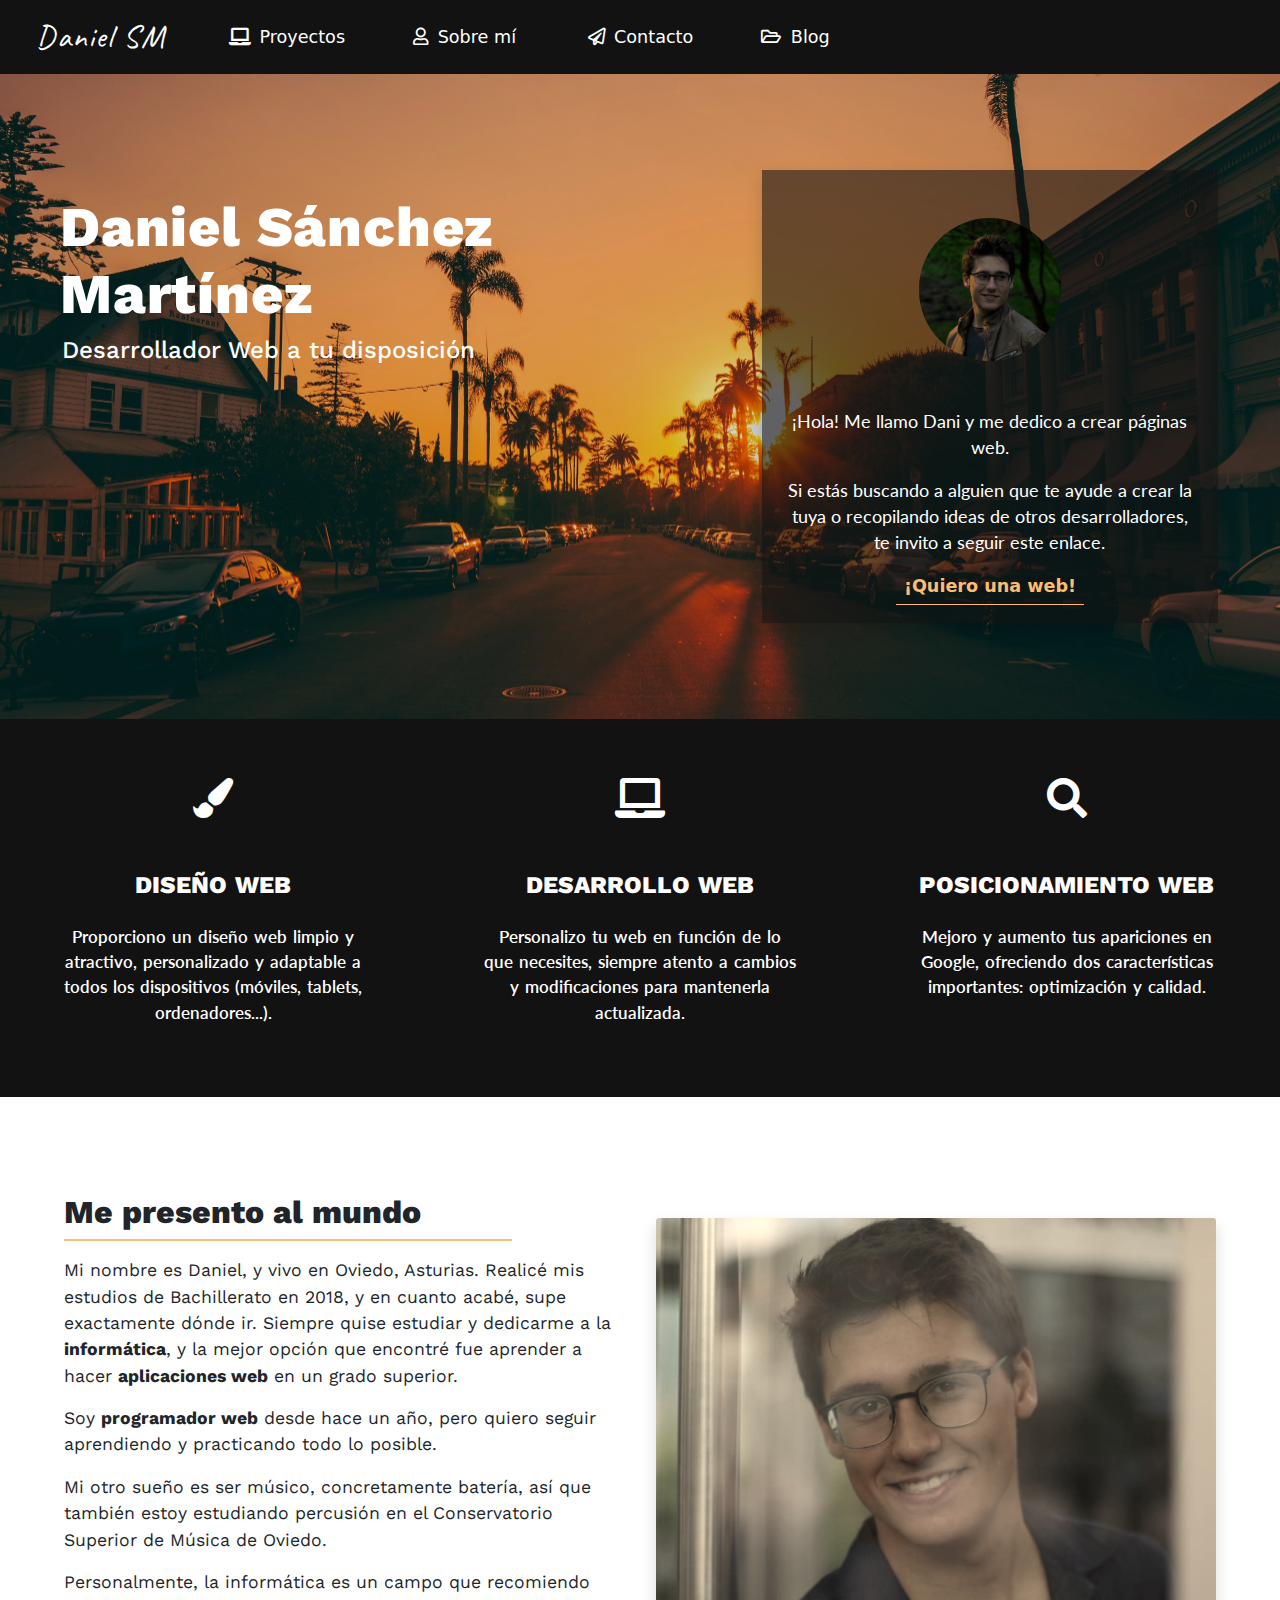
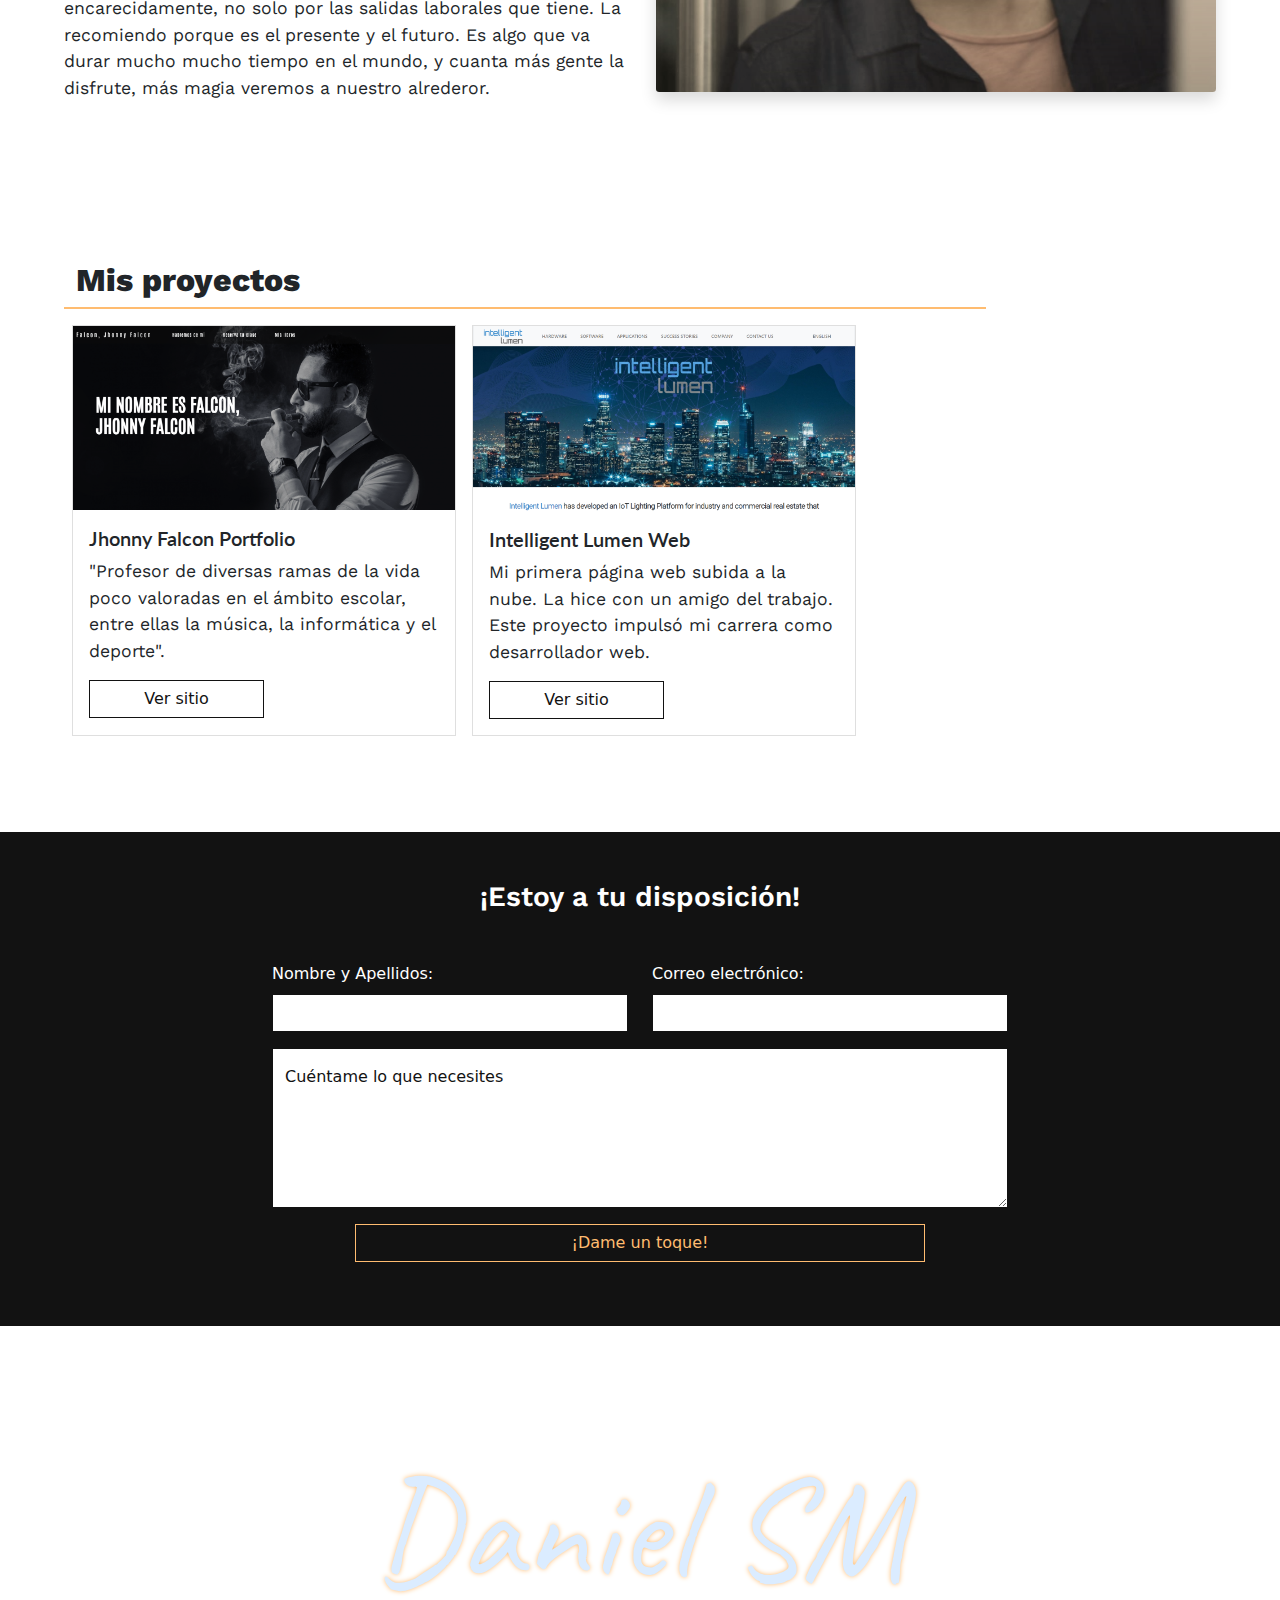
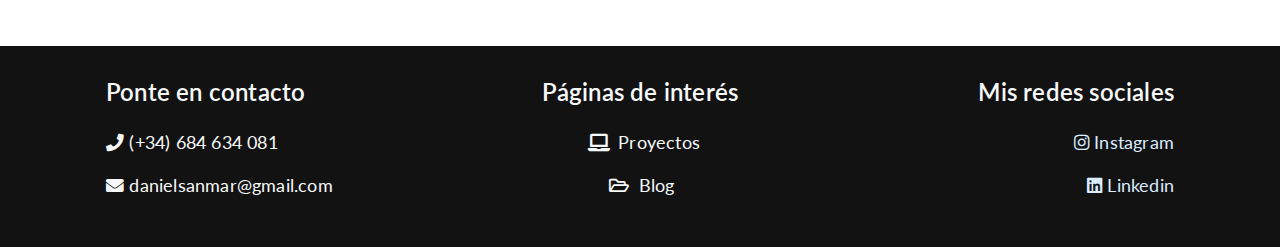
==== commit 5ac74ec5: "Sección de proyectos" ====
--- a/index.html
+++ b/index.html
@@ -57,9 +57,10 @@
       <div class="profile text-center mx-auto my-5 p-4 shadow col-12 col-xl-6">
         <img src="img/perfil.jpg" class="img-profile mt-4 mb-5">
         <p>¡Hola! Me llamo Dani y me dedico a crear páginas web.</p>
-        <p>Si has llegado hasta aquí es porque estás buscando a alguien que te ayude a crear la tuya.
+        <p>Si estás buscando a alguien que te ayude a crear la tuya 
+           o recopilando ideas de otros desarrolladores, te invito a seguir este enlace.
         </p>
-        <p></p>
+        <a href="WebJhonnyFalcon/index.html">¡Quiero una web!</a>
       </div>
 
     </header>
@@ -100,8 +101,9 @@
 
     <main class="main my-5"> 
 
+      <!-- Historia -->
       <section id="about-me" class="about row px-lg-5 justify-content-around mx-auto align-items-center my-5 py-5">
-
+        
         <!-- Historia - Texto -->
         <div class="about-text col-12 col-lg-6 px-3 container">
 
@@ -137,6 +139,43 @@
 
       </section>
 
+      <!-- Proyectos -->
+      <section class="about row px-lg-5 justify-content-around mx-auto align-items-center my-5 py-5">
+      
+        <div class="about-text col-12 px-3 container row">
+
+          <h2 class="mb-3 pb-2">Mis proyectos</h2>
+
+          <!-- Portfolio Jhonny Falcon -->
+          <div class="card col-4 mx-2 p-0">
+            <img class="card-img-top col-12" src="img/jhonnyFalconProject.PNG" alt="Card image cap">
+            <div class="card-body">
+              <h5 class="card-title">Jhonny Falcon Portfolio</h5>
+              <p class="card-text">
+                "Profesor de diversas ramas de la vida poco valoradas en el ámbito escolar, 
+                entre ellas la música, la informática y el deporte".
+              </p>
+              <a href="WebJhonnyFalcon/index.html" class="btn btn-outline-primary btn-watch">Ver sitio</a>
+            </div>
+          </div>
+
+          <!-- Web Intelligent Lumen -->
+          <div class="card col-4 mx-2 p-0">
+            <img class="card-img-top" src="img/intelligentLumenWeb.PNG" alt="Card image cap">
+            <div class="card-body">
+              <h5 class="card-title">Intelligent Lumen Web</h5>
+              <p class="card-text">
+                Mi primera página web subida a la nube. La hice con un amigo del trabajo. 
+                Este proyecto impulsó mi carrera como desarrollador web.
+              </p>
+              <a href="https://intelligentlumen.com" class="btn btn-outline-primary btn-watch">Ver sitio</a>
+            </div>
+          </div>
+
+        </div>
+
+      </section>
+
     </main>
 
     <!-- Formulario de contacto -->
--- a/css/styles.css
+++ b/css/styles.css
@@ -110,6 +110,7 @@
 .title{
   font-weight: var(--font-wmax);
   font-size: var(--font-xxl) !important;
+  letter-spacing: 0.05rem;
 }
 .subtitle{
   font-size: var(--font-l) !important;
@@ -125,6 +126,19 @@
 .img-profile{
   width: 35%;
   border-radius: var(--border-radius-big);
+}
+.profile a{
+  color: var(--color-primary);
+  border-bottom: 1px solid var(--color-primary);
+  text-decoration: none;
+  padding: 0.5rem;
+  font-weight: var(--font-wmin);
+  transition: var(--transition-mid);
+}
+.profile a:hover{
+  transition: var(--transition-mid);
+  color: var(--color-white);
+  border-bottom: 1px solid var(--color-white);
 }
 
 /********************************************/
@@ -169,6 +183,34 @@
   width: 100%;
   border-radius: var(--border-radius-small);
   filter: sepia(50%);
+}
+
+/********************************************/
+/** SECCIÓN DE POYECTOS                    **/
+/********************************************/
+
+.card-img-top{
+  max-height: 15rem;
+}
+
+.card, .card-body, .card-img-top{
+  border-radius: var(--border-radius-none) !important;
+}
+
+.card-title{
+  font-weight: var(--font-wmin);
+}
+
+.btn-watch, .btn-watch:hover{
+  border: 1px solid var(--color-dark);
+  border-radius: var(--border-radius-none);
+  color: var(--color-dark);
+  width: 50%;
+}
+.btn-watch:hover{
+  background: var(--color-primary);
+  color: var(--color-dark);
+  border: 1px solid var(--color-primary);
 }
 
 /********************************************/
@@ -220,7 +262,7 @@
   font-size: 900%;
   font-family: var(--font-caveat);
   letter-spacing: 0.1rem;
-  padding-top: 8rem;
+  padding-top: 7rem;
   text-shadow: 0px 0px 5px var(--color-primary);
 }
 
